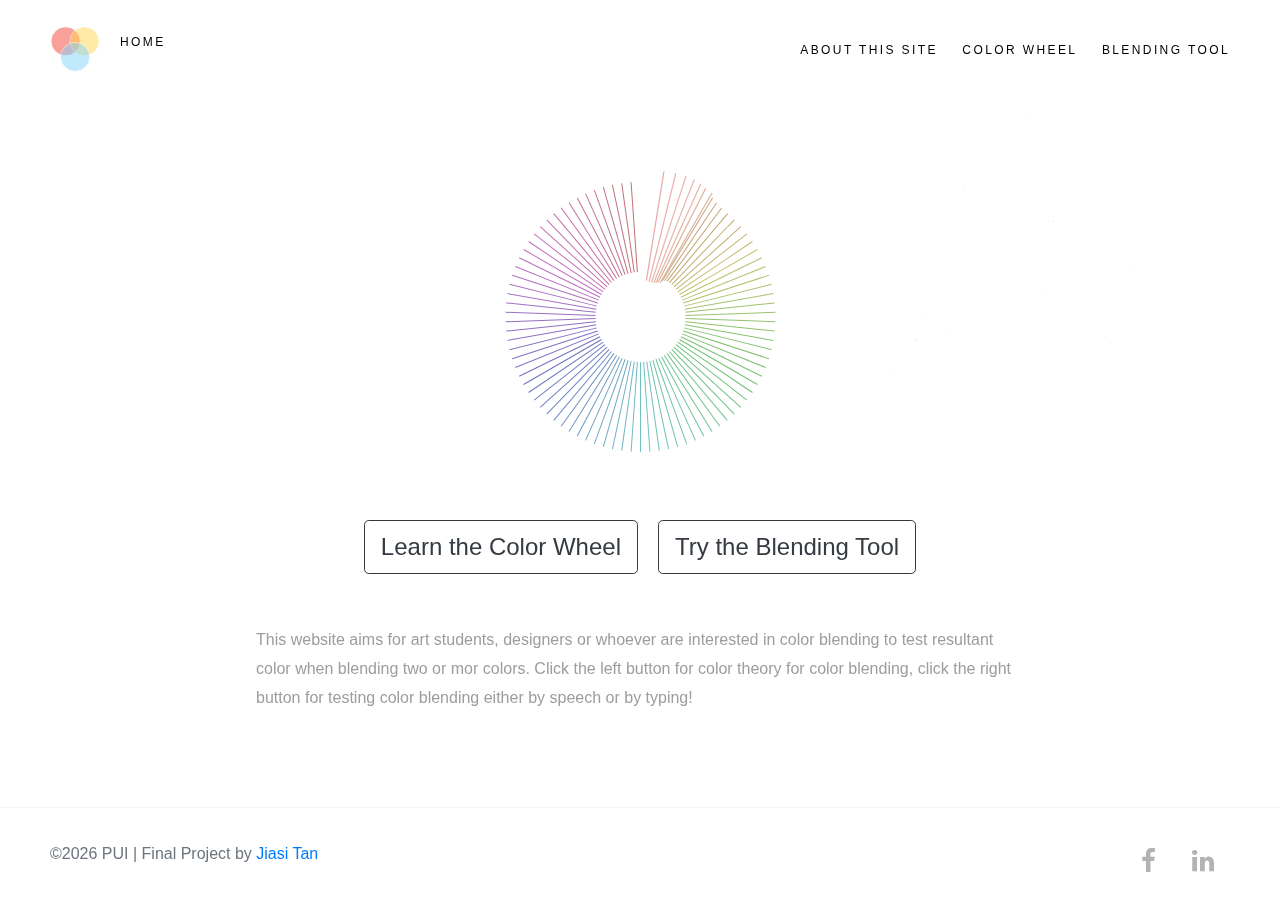
==== index.html @ e4261520 "Initial commit" ====
<!DOCTYPE HTML>
<html lang="en">
<head>
    <meta charset="utf-8">
    <meta name="viewport" content="width=device-width, initial-scale=1, shrink-to-fit=no">
    <title>Colors are Beautiful</title>
    <link rel="shortcut icon" type="image/png" href="images/favicon2.png">
    <link rel="stylesheet" href="css/bootstrap.min.css">
    <link rel="stylesheet" href="css/aos.min.css">
    <link rel="stylesheet" href="css/navbar.css">
    <link rel="stylesheet" href="css/hamburgers/hamburgers.min.css">
    <link rel="stylesheet" href="fonts/icomoon/style.css">
    <link rel="stylesheet" href="https://cdnjs.cloudflare.com/ajax/libs/font-awesome/4.7.0/css/font-awesome.min.css">
    <link rel="stylesheet" href="css/style.css">
</head>

<body>
<header class="nav templateux-navbar" data-aos="fade-down">
    <div class="container-fluid">
        <div class="row">
            <div class="col-sm-3 col-3">
                <div class="site-logo">
                    <a href="index.html" class="animsition-link"><img src="images/sitelogo.svg" /></a>
                    <ul class="list-unstyled">
                        <li><a href="index.html" class="animsition-link">HOME</a></li>
                    </ul>
                </div>
            </div>
            <div class="col-sm-9 col-9 text-right">
                <button class="hamburger hamburger--spin toggle-menu ml-auto js-toggle-menu" type="button">
                  <span class="hamburger-box">
                    <span class="hamburger-inner"></span>
                  </span>
                </button>
                <nav class="templateux-menu js-templateux-menu" role="navigation">
                    <ul class="list-unstyled">
                        <li><a href="about.html" class="animsition-link">About this Site</a></li>
                        <li><a href="colortheories.html" class="animsition-link">Color Wheel</a></li>
                        <li><a href="blending.html" class="animsition-link">Blending Tool</a></li>
                    </ul>
                </nav>
            </div>
        </div>
    </div>
</header>
<section id="colorwheel">
    <div class="wrapper">
        <canvas class="fireworks"></canvas>
    </div>
</section>
<section class="buttons">
    <!--Two main buttons in the home page-->
    <div>
        <a id="learn" href="colortheories.html" target="_self" class="btn btn-outline-dark btn-lg mainbtn">Learn the Color Wheel</a>
    </div>
    <div>
        <a id="blend" href="blending.html" target="_self" class="btn btn-outline-dark btn-lg mainbtn">Try the Blending Tool</a>
    </div>
</section>
<section id="loading-intro">
    <!--<h2>Welcome to the Color World!</h2>-->
    <p>This website aims for art students, designers or whoever are interested in color blending to test resultant color when blending two or mor colors. Click the left button for color theory for color blending, click the right button for testing color blending either by speech or by typing! </p>
</section>
<footer class="footer templateux-footer">
    <div class="container-fluid">
        <div class="row">
            <div class="col-md-6 text-md-left text-center">
                <p>
                    &copy;<script>document.write(new Date().getFullYear());</script> PUI | Final Project by <a href="https://tanjiasi.com" target="_blank" class="text-primary">Jiasi Tan</a>
                </p>
            </div>
            <div class="col-md-6 text-md-right text-center footer-social">
                <a href="https://www.facebook.com/profile.php?id=100004025967419" target="_blank" class="p-3"><span class="icon-facebook2"></span></a>
                <a href="https://www.linkedin.com/in/jiasi-tan-7b758467/" target="_blank" class="p-3"><span class="icon-linkedin2"></span></a>
            </div>
        </div>
    </div>
</footer>

<script src="js/bootstrap.min.js"></script>
<script src="js/jquery.min.js"></script>
<script src="js/anime.min.js"></script>
<script src="js/aos.min.js"></script>
<script src="js/animsition.min.js"></script>
<script src="js/main.js"></script>

<!--color wheel javascript:-->
<script src="js/colorwheelanim.js"></script>
<!--Cursor clicking firework effects javascript-->
<script src="js/blingbling.js"></script>

</body>
</html>
---- css/navbar.css ----
body { font-size: 16px; line-height: 1.8; color: #6c757d; font-family: -apple-system, BlinkMacSystemFont, "Segoe UI", Roboto, "Helvetica Neue", Arial, sans-serif, "Apple Color Emoji", "Segoe UI Emoji", "Segoe UI Symbol"; }

::-moz-selection { background: yellow; }

::selection { background: yellow; }

h1, h2, h3, h4, h5 { color: #000; }

a { -webkit-transition: .3s all ease; -o-transition: .3s all ease; transition: .3s all ease; }

a:hover, a:active, a:focus { text-decoration: none; outline: none; }

.templateux-navbar { position: absolute; top: 0; left: 0; width: 100%; padding: 35px 0; z-index: 99999; }

.templateux-navbar .container-fluid { max-width: 100%; }

.templateux-navbar .toggle-menu { z-index: 9999; position: relative; top: -13px; display: none; }

@media (max-width: 767.98px) { .templateux-navbar .toggle-menu { display: block; } }

.templateux-navbar .toggle-menu:active, .templateux-navbar .toggle-menu:focus { outline: none; }

.templateux-navbar .site-logo { position: relative; top: -10px; z-index: 9999; }

.templateux-navbar .site-logo a { font-size: 12px; color: #000; letter-spacing: .2em;}

.templateux-navbar .templateux-menu { position: relative; }

.templateux-navbar .templateux-menu ul { margin-bottom: 0; }

.templateux-navbar .templateux-menu ul li { display: inline-block; }

.templateux-navbar .templateux-menu ul li a { margin-right: 20px; font-size: 12px; text-transform: uppercase; letter-spacing: .2em; color: #000; position: relative; padding-bottom: 5px; display: block; }

.templateux-navbar .templateux-menu ul li a:before { content: ""; position: absolute; bottom: 0; height: 2px; width: 0; left: 0; background: #dc3545; -webkit-transition: .15s width ease; -o-transition: .15s width ease; transition: .15s width ease; }

.templateux-navbar .templateux-menu ul li a:hover:before { width: 100%; }

.templateux-navbar .templateux-menu ul li.active > a:before { width: 100%; }

.templateux-navbar .templateux-menu ul li:last-child a { margin-right: 0; }

@media (max-width: 767.98px) { .templateux-navbar .templateux-menu { position: fixed; width: 100%; background-color: #fff; top: 0; left: 0; margin: 0; text-align: left; height: 100vh; min-height: 400px; padding: 15px; display: none; padding-top: 100px; overflow-y: scroll; }
    .templateux-navbar .templateux-menu ul { margin-left: 40px; }
    .templateux-navbar .templateux-menu ul li { display: block; margin-bottom: 10px; }
    .templateux-navbar .templateux-menu ul li a { padding: 10px 0 2px 0; font-size: 12px; display: inline-block; } }

@media (max-width: 767.98px) { .templateux-navbar .templateux-menu ul { margin-left: 0px; } }

.templateux-navbar.navbar-light .site-logo a { color: #fff; }

.templateux-navbar.navbar-light .hamburger .hamburger-inner, .templateux-navbar.navbar-light .hamburger .hamburger-inner::before, .templateux-navbar.navbar-light .hamburger .hamburger-inner::after { background-color: #fff; }

.templateux-navbar.navbar-light .templateux-menu ul li a { color: #fff; }

.menu-open .templateux-navbar { position: fixed; left: 0; top: 0; }

@media (max-width: 767.98px) { .menu-open .site-logo a { color: #000 !important; } }

.menu-open .navbar-light .hamburger .hamburger-inner, .menu-open .navbar-light .hamburger .hamburger-inner::before, .menu-open .navbar-light .hamburger .hamburger-inner::after { background-color: #000; }

.menu-open .templateux-menu li { opacity: 0; visibility: hidden; margin-left: -10px; position: relative; -webkit-transition: .3s all ease-in-out; -o-transition: .3s all ease-in-out; transition: .3s all ease-in-out; }

.menu-open .templateux-menu li.staggard { opacity: 1; visibility: visible; margin-left: 0px; }

@media (max-width: 767.98px) { .menu-open .templateux-menu li a { color: #000 !important; } }

.templateux-hero { background-size: cover; background-repeat: no-repeat; background-position: center center; position: relative; overflow: hidden; }

.templateux-hero .lead { font-size: 28px; }

@media (max-width: 991.98px) { .templateux-hero .lead { font-size: 20px; } }

.templateux-hero .cover { position: absolute; display: block; width: 100%; height: 100%; z-index: -1; }

.templateux-hero .cover img { position: absolute; display: block; min-width: 100%; min-height: 100%; top: 50%; left: 50%; -webkit-transform: translate(-50%, -50%); -ms-transform: translate(-50%, -50%); transform: translate(-50%, -50%); }

.templateux-hero.overlay:before { content: ""; position: absolute; background: rgba(0, 0, 0, 0.7); left: 0; top: 0; bottom: 0; right: 0; }

.templateux-hero.overlay h1 { color: #fff; }

.templateux-hero.overlay .lead { color: #fff; opacity: .5; }

.templateux-hero, .intro { height: 90vh; min-height: 700px; }

.templateux-hero h1, .intro h1 { color: #000; font-size: 70px; }

@media (max-width: 991.98px) { .templateux-hero h1, .intro h1 { font-size: 36px; } }

.templateux-portfolio-overlap { position: relative; margin-top: -100px; }

@media (max-width: 991.98px) { .templateux-portfolio-overlap { margin-top: -50px; } }

.container-fluid { padding-left: 50px; padding-right: 50px; max-width: 1600px; }

@media (max-width: 767.98px) { .container-fluid { padding-left: 15px; padding-right: 15px; } }

.templateux-section { padding: 7em 0; }

@media (max-width: 991.98px) { .templateux-section { padding: 3em 0; } }

.templateux-section h2 { line-height: 1.5; }

.templateux-cta { padding: 7em 0; display: block; background: #f8f9fa; position: relative; }

.templateux-cta:before { content: ""; position: absolute; height: 0px; bottom: 0; background: #dc3545; width: 100%; left: 0; -webkit-transition: .3s all ease-out; -o-transition: .3s all ease-out; transition: .3s all ease-out; }

.templateux-cta .cta-inner { display: block; text-align: center; }

.templateux-cta span { display: block; position: absolute; left: 50%; top: 50%; -webkit-transform: translate(-50%, -50%); -ms-transform: translate(-50%, -50%); transform: translate(-50%, -50%); -webkit-transition: .3s all ease; -o-transition: .3s all ease; transition: .3s all ease; }

.templateux-cta .words-1 { opacity: 1; visibility: visible; top: 0; }

.templateux-cta .words-2 { opacity: 0; visibility: hidden; top: 40px; }

.templateux-cta h2 { font-weight: normal; margin-bottom: 0; color: #000; position: relative; bottom: 0; -webkit-transition: .4s all ease; -o-transition: .4s all ease; transition: .4s all ease; }

.templateux-cta:hover:before, .templateux-cta:focus:before { height: 100%; }

.templateux-cta:hover .words-1, .templateux-cta:focus .words-1 { opacity: 0; visibility: hidden; top: -40px; }

.templateux-cta:hover .words-2, .templateux-cta:focus .words-2 { opacity: 1; visibility: visible; top: 0px; color: #fff; }

.section-heading { font-size: 14px; color: #495057; margin-bottom: 30px; display: block; position: relative; }

.section-heading:after { content: ""; height: 2px; width: 30%; position: absolute; top: 50%; right: 0; -webkit-transform: translateX(-50%); -ms-transform: translateX(-50%); transform: translateX(-50%); background: #000; }

.project, .post { position: relative; float: left; width: 100%; margin-bottom: 30px; }

.project figure, .post figure { margin: 0; position: relative; }

.project .project-hover, .project .post-hover, .post .project-hover, .post .post-hover { position: absolute; top: 0; left: 0; right: 0; bottom: 0; background: rgba(220, 53, 69, 0.9); visibility: hidden; opacity: 0; -webkit-transition: .3s all ease; -o-transition: .3s all ease; transition: .3s all ease; }

.project .project-hover .project-hover-inner, .project .project-hover .post-hover-inner, .project .post-hover .project-hover-inner, .project .post-hover .post-hover-inner, .post .project-hover .project-hover-inner, .post .project-hover .post-hover-inner, .post .post-hover .project-hover-inner, .post .post-hover .post-hover-inner { position: absolute; z-index: 99; left: 50%; top: 50%; visibility: hidden; opacity: 0; -webkit-transition: .3s all ease; -o-transition: .3s all ease; transition: .3s all ease; -webkit-transform: translate(-50%, -50%); -ms-transform: translate(-50%, -50%); transform: translate(-50%, -50%); transition: .3s all ease; text-align: center; }

.project .project-hover .project-hover-inner h2, .project .project-hover .post-hover-inner h2, .project .post-hover .project-hover-inner h2, .project .post-hover .post-hover-inner h2, .post .project-hover .project-hover-inner h2, .post .project-hover .post-hover-inner h2, .post .post-hover .project-hover-inner h2, .post .post-hover .post-hover-inner h2 { color: #fff; font-size: 26px; line-height: 1.2; -webkit-transition: .3s all ease; -o-transition: .3s all ease; transition: .3s all ease; opacity: 0; visibility: hidden; position: relative; bottom: -30px; }

.project .project-hover .project-hover-inner span, .project .project-hover .post-hover-inner span, .project .post-hover .project-hover-inner span, .project .post-hover .post-hover-inner span, .post .project-hover .project-hover-inner span, .post .project-hover .post-hover-inner span, .post .post-hover .project-hover-inner span, .post .post-hover .post-hover-inner span { color: rgba(255, 255, 255, 0.8); opacity: 0; visibility: hidden; position: relative; bottom: -30px; -webkit-transition: .5s all ease; -o-transition: .5s all ease; transition: .5s all ease; }

.project:hover .project-hover, .project:hover .post-hover, .project:focus .project-hover, .project:focus .post-hover, .post:hover .project-hover, .post:hover .post-hover, .post:focus .project-hover, .post:focus .post-hover { visibility: visible; opacity: 1; }

.project:hover .project-hover .project-hover-inner, .project:hover .project-hover .post-hover-inner, .project:hover .post-hover .project-hover-inner, .project:hover .post-hover .post-hover-inner, .project:focus .project-hover .project-hover-inner, .project:focus .project-hover .post-hover-inner, .project:focus .post-hover .project-hover-inner, .project:focus .post-hover .post-hover-inner, .post:hover .project-hover .project-hover-inner, .post:hover .project-hover .post-hover-inner, .post:hover .post-hover .project-hover-inner, .post:hover .post-hover .post-hover-inner, .post:focus .project-hover .project-hover-inner, .post:focus .project-hover .post-hover-inner, .post:focus .post-hover .project-hover-inner, .post:focus .post-hover .post-hover-inner { visibility: visible; opacity: 1; -webkit-animation-delay: 10s; animation-delay: 10s; }

.project:hover .project-hover .project-hover-inner h2, .project:hover .project-hover .post-hover-inner h2, .project:hover .post-hover .project-hover-inner h2, .project:hover .post-hover .post-hover-inner h2, .project:focus .project-hover .project-hover-inner h2, .project:focus .project-hover .post-hover-inner h2, .project:focus .post-hover .project-hover-inner h2, .project:focus .post-hover .post-hover-inner h2, .post:hover .project-hover .project-hover-inner h2, .post:hover .project-hover .post-hover-inner h2, .post:hover .post-hover .project-hover-inner h2, .post:hover .post-hover .post-hover-inner h2, .post:focus .project-hover .project-hover-inner h2, .post:focus .project-hover .post-hover-inner h2, .post:focus .post-hover .project-hover-inner h2, .post:focus .post-hover .post-hover-inner h2 { opacity: 1; visibility: visible; bottom: 0px; }

.project:hover .project-hover .project-hover-inner span, .project:hover .project-hover .post-hover-inner span, .project:hover .post-hover .project-hover-inner span, .project:hover .post-hover .post-hover-inner span, .project:focus .project-hover .project-hover-inner span, .project:focus .project-hover .post-hover-inner span, .project:focus .post-hover .project-hover-inner span, .project:focus .post-hover .post-hover-inner span, .post:hover .project-hover .project-hover-inner span, .post:hover .project-hover .post-hover-inner span, .post:hover .post-hover .project-hover-inner span, .post:hover .post-hover .post-hover-inner span, .post:focus .project-hover .project-hover-inner span, .post:focus .project-hover .post-hover-inner span, .post:focus .post-hover .project-hover-inner span, .post:focus .post-hover .post-hover-inner span { bottom: 0; visibility: visible; opacity: 1; }

.templateux-footer { padding: 7em 0; border-top: 1px solid #F4F4F4; }

.templateux-footer .container-fluid { max-width: 100%; }

.templateux-footer small { font-size: 16px; }

.templateux-footer p:last-child { margin-bottom: 0; }

.templateux-footer .footer-social { position: relative; }

.templateux-footer .footer-social a { color: #b3b3b3; position: relative; -webkit-transition: .3s all ease; -o-transition: .3s all ease; transition: .3s all ease; font-size: 26px; }

.templateux-footer .footer-social a:hover, .templateux-footer .footer-social a:focus { color: #dc3545; -webkit-transform: scale(1.7); -ms-transform: scale(1.7); transform: scale(1.7); }

.btn:hover, .btn:focus, .btn:active { outline: none; -webkit-box-shadow: none !important; box-shadow: none !important; }

.form-control { height: 50px; background: #f6f6f6; border: none; }

.form-control:active, .form-control:focus { background: #f6f6f6; outline: none; -webkit-box-shadow: none !important; box-shadow: none !important; }

textarea.form-control { height: inherit; }

.button { padding: 15px 40px; display: inline-block; font-size: 13px; letter-spacing: .2em; text-transform: uppercase; color: #fff; border-radius: 30px; border: none; -webkit-transition: .3s all ease; -o-transition: .3s all ease; transition: .3s all ease; }

.button:hover, .button:active, .button:focus { outline: none; }

.button.button--red { background: #dc3545; }

.button.button--red:hover { text-decoration: none; color: #fff; -webkit-box-shadow: 0 20px 40px -5px rgba(0, 0, 0, 0.4); box-shadow: 0 20px 40px -5px rgba(0, 0, 0, 0.4); background: #d32535; }

.go-down { position: relative; width: 40px; height: 40px; display: block; margin-left: -15px; position: absolute; margin-top: 70px; }

.go-down:before { width: 2px; height: 40px; right: 27px; content: ""; display: block; position: absolute; background: #dc3545; left: 50%; -webkit-transform: translateX(-50%); -ms-transform: translateX(-50%); transform: translateX(-50%); pointer-events: none; top: 0; -webkit-transition: .3s all ease; -o-transition: .3s all ease; transition: .3s all ease; }

.go-down:after { content: ""; position: absolute; left: 50%; bottom: -12px; border: solid transparent; content: " "; height: 0; width: 0; margin-left: -1px; position: absolute; border-top-color: #dc3545; border-width: 7px; margin-left: -7px; }

.go-down:hover { height: 70px; }

.go-down:hover:before { height: 70px; }

.templateux-media h3 { font-size: 18px; color: #dc3545; }

.templateux-media .icon span { font-size: 40px; color: #ccc; }

.owl-carousel .owl-dots { position: relative; text-align: center; width: 100%; }

.owl-carousel .owl-dots .owl-dot { width: 20px; height: 20px; position: relative; line-height: 0; }

.owl-carousel .owl-dots .owl-dot:active, .owl-carousel .owl-dots .owl-dot:focus { outline: none; }

.owl-carousel .owl-dots .owl-dot span { border: 2px solid #000; background: none; -webkit-transition: .3s all ease; -o-transition: .3s all ease; transition: .3s all ease; position: absolute; width: 10px; height: 10px; border-radius: 50%; top: 50%; left: 50%; -webkit-transform: translate(-50%, -50%); -ms-transform: translate(-50%, -50%); transform: translate(-50%, -50%); }

.owl-carousel .owl-dots .owl-dot.active span { border: 2px solid #dc3545; background: #dc3545; }

.owl-carousel.dots-overlap .owl-dots { bottom: 50px; position: absolute; z-index: 9; }

.owl-carousel.dots-overlap .owl-dots .owl-dot span { border: 2px solid #fff; background: none; -webkit-transition: .3s all ease; -o-transition: .3s all ease; transition: .3s all ease; position: absolute; width: 10px; height: 10px; border-radius: 50%; top: 50%; left: 50%; -webkit-transform: translate(-50%, -50%); -ms-transform: translate(-50%, -50%); transform: translate(-50%, -50%); }

.owl-carousel.dots-overlap .owl-dots .owl-dot.active span { border: 2px solid #dc3545; background: #dc3545; }

#map { height: 700px; width: 100%; }

.testimony { padding: 7em 0; background: #f7f7f7; }

.testimony blockquote { font-size: 24px; font-weight: 300; }

@media (min-width: 768px) { .testimony blockquote { font-size: 30px; } }

.testimony blockquote p { color: #000; }

.testimony .author { color: #000; text-transform: uppercase; letter-spacing: .2em; }

.work-detail { margin-bottom: 50px; }

.work-detail .caption { display: block; text-transform: uppercase; font-size: 15px; color: #ccc; }

.work-detail strong { font-weight: normal; color: #000; }

.custom-pagination { width: 100%; text-align: center; display: inline-block; }

.custom-pagination li { display: inline-block; }

.custom-pagination .prev a, .custom-pagination .next a { font-size: 20px !important; line-height: 38px !important; }

.custom-pagination li a, .custom-pagination .prev a, .custom-pagination .next a { width: 40px; height: 40px; line-height: 40px; padding: 0; margin: 0; border-radius: 50% !important; font-size: 16px; }

.custom-pagination li.active a, .custom-pagination .prev.active a, .custom-pagination .next.active a { display: block; width: 40px; height: 40px; line-height: 40px; padding: 0; margin: 0; border-radius: 50% !important; font-size: 16px; background: #dc3545; color: #fff; }

.custom-pagination li.active a:hover, .custom-pagination li.active a:focus, .custom-pagination .prev.active a:hover, .custom-pagination .prev.active a:focus, .custom-pagination .next.active a:hover, .custom-pagination .next.active a:focus { color: #fff; }

.custom-pagination .prev { float: left; }

.custom-pagination .next { float: right; }

/* Blog*/
.post-info { font-size: 12px; text-transform: uppercase; font-weight: bold; color: #fff; letter-spacing: .1em; }

.post-info > div { display: inline-block; }

.post-info > div .seperator { display: inline-block; margin: 0 10px; opacity: .5; }

.tagcloud a { text-transform: uppercase; display: inline-block; padding: 4px 10px; margin-bottom: 7px; margin-right: 4px; border-radius: 4px; color: #000; border: 1px solid #ccc; font-size: 11px; }

.tagcloud a:hover { border: 1px solid #000; }

.comment-form-wrap { clear: both; }

.comment-list { padding: 0; margin: 0; }

.comment-list .children { padding: 50px 0 0 40px; margin: 0; float: left; width: 100%; }

.comment-list li { padding: 0; margin: 0 0 30px 0; float: left; width: 100%; clear: both; list-style: none; }

.comment-list li .vcard { width: 80px; float: left; }

.comment-list li .vcard img { width: 50px; border-radius: 50%; }

.comment-list li .comment-body { float: right; width: calc(100% - 80px); }

.comment-list li .comment-body h3 { font-size: 20px; }

.comment-list li .comment-body .meta { text-transform: uppercase; font-size: 13px; letter-spacing: .1em; color: #ccc; }

.comment-list li .comment-body .reply { padding: 5px 10px; background: #e6e6e6; color: #000; text-transform: uppercase; font-size: 11px; letter-spacing: .1em; font-weight: 400; border-radius: 4px; }

.comment-list li .comment-body .reply:hover { color: #fff; background: black; }

.search-form .form-group { position: relative; }

.search-form .form-group input { padding-right: 50px; }

.search-form .icon { position: absolute; top: 50%; right: 20px; -webkit-transform: translateY(-50%); -ms-transform: translateY(-50%); transform: translateY(-50%); }

.sidebar-box { margin-bottom: 70px; font-size: 15px; width: 100%; float: left; background: #fff; }

.sidebar-box *:last-child { margin-bottom: 0; }

.sidebar-box h3 { font-size: 18px; margin-bottom: 15px; }

.categories li, .sidelink li { position: relative; margin-bottom: 10px; padding-bottom: 10px; border-bottom: 1px dotted #dee2e6; list-style: none; }

.categories li:last-child, .sidelink li:last-child { margin-bottom: 0; border-bottom: none; padding-bottom: 0; }

.categories li a, .sidelink li a { display: block; }

.categories li a span, .sidelink li a span { position: absolute; right: 0; top: 0; color: #ccc; }

.categories li.active a, .sidelink li.active a { color: #000; font-style: italic; }

.post-meta { text-transform: uppercase; font-size: 15px; letter-spacing: .1em; color: #ccc; margin-bottom: 20px; }

.post-meta .sep { margin-left: 10px; margin-right: 10px; }

.block-38 .block-38-header .block-38-heading { font-size: 18px; color: #000; margin: 0; font-weight: 300; }

.block-38 .block-38-header .block-38-subheading { color: #b3b3b3; margin: 0 0 20px 0; text-transform: uppercase; font-size: 15px; }

.block-38 .block-38-header img { width: 90px; border-radius: 50%; margin-bottom: 20px; }
---- css/hamburgers/hamburgers.min.css ----
/*!
 * Hamburgers
 * @description Tasty CSS-animated hamburgers
 * @author Jonathan Suh @jonsuh
 * @site https://jonsuh.com/hamburgers
 * @link https://github.com/jonsuh/hamburgers
 */.hamburger{padding:15px 0px;display:inline-block;cursor:pointer;-webkit-transition-property:opacity, -webkit-filter;transition-property:opacity, -webkit-filter;-o-transition-property:opacity, filter;transition-property:opacity, filter;transition-property:opacity, filter, -webkit-filter;-webkit-transition-duration:0.15s;-o-transition-duration:0.15s;transition-duration:0.15s;-webkit-transition-timing-function:linear;-o-transition-timing-function:linear;transition-timing-function:linear;font:inherit;color:inherit;text-transform:none;background-color:transparent;border:0;margin:0;overflow:visible}.hamburger:hover{opacity:0.7}.hamburger-box{width:25px;height:21px;display:inline-block;position:relative}.hamburger-inner{display:block;top:50%;margin-top:-1.5px}.hamburger-inner,.hamburger-inner:after,.hamburger-inner:before{width:25px;height:3px;background-color:#000;border-radius:4px;position:absolute;-webkit-transition-property:-webkit-transform;transition-property:-webkit-transform;-o-transition-property:transform;transition-property:transform;transition-property:transform, -webkit-transform;-webkit-transition-duration:0.15s;-o-transition-duration:0.15s;transition-duration:0.15s;-webkit-transition-timing-function:ease;-o-transition-timing-function:ease;transition-timing-function:ease}.hamburger-inner:after,.hamburger-inner:before{content:"";display:block}.hamburger-inner:before{top:-9px}.hamburger-inner:after{bottom:-9px}.hamburger--spin .hamburger-inner{-webkit-transition-duration:0.22s;-o-transition-duration:0.22s;transition-duration:0.22s;-webkit-transition-timing-function:cubic-bezier(0.55, 0.055, 0.675, 0.19);-o-transition-timing-function:cubic-bezier(0.55, 0.055, 0.675, 0.19);transition-timing-function:cubic-bezier(0.55, 0.055, 0.675, 0.19)}.hamburger--spin .hamburger-inner:before{-webkit-transition:top 0.1s 0.25s ease-in, opacity 0.1s ease-in;-o-transition:top 0.1s 0.25s ease-in, opacity 0.1s ease-in;transition:top 0.1s 0.25s ease-in, opacity 0.1s ease-in}.hamburger--spin .hamburger-inner:after{-webkit-transition:bottom 0.1s 0.25s ease-in, -webkit-transform 0.22s cubic-bezier(0.55, 0.055, 0.675, 0.19);transition:bottom 0.1s 0.25s ease-in, -webkit-transform 0.22s cubic-bezier(0.55, 0.055, 0.675, 0.19);-o-transition:bottom 0.1s 0.25s ease-in, transform 0.22s cubic-bezier(0.55, 0.055, 0.675, 0.19);transition:bottom 0.1s 0.25s ease-in, transform 0.22s cubic-bezier(0.55, 0.055, 0.675, 0.19);transition:bottom 0.1s 0.25s ease-in, transform 0.22s cubic-bezier(0.55, 0.055, 0.675, 0.19), -webkit-transform 0.22s cubic-bezier(0.55, 0.055, 0.675, 0.19)}.hamburger--spin.is-active .hamburger-inner{-webkit-transform:rotate(225deg);-ms-transform:rotate(225deg);transform:rotate(225deg);-webkit-transition-delay:0.12s;-o-transition-delay:0.12s;transition-delay:0.12s;-webkit-transition-timing-function:cubic-bezier(0.215, 0.61, 0.355, 1);-o-transition-timing-function:cubic-bezier(0.215, 0.61, 0.355, 1);transition-timing-function:cubic-bezier(0.215, 0.61, 0.355, 1)}.hamburger--spin.is-active .hamburger-inner:before{top:0;opacity:0;-webkit-transition:top 0.1s ease-out, opacity 0.1s 0.12s ease-out;-o-transition:top 0.1s ease-out, opacity 0.1s 0.12s ease-out;transition:top 0.1s ease-out, opacity 0.1s 0.12s ease-out}.hamburger--spin.is-active .hamburger-inner:after{bottom:0;-webkit-transform:rotate(-90deg);-ms-transform:rotate(-90deg);transform:rotate(-90deg);-webkit-transition:bottom 0.1s ease-out, -webkit-transform 0.22s 0.12s cubic-bezier(0.215, 0.61, 0.355, 1);transition:bottom 0.1s ease-out, -webkit-transform 0.22s 0.12s cubic-bezier(0.215, 0.61, 0.355, 1);-o-transition:bottom 0.1s ease-out, transform 0.22s 0.12s cubic-bezier(0.215, 0.61, 0.355, 1);transition:bottom 0.1s ease-out, transform 0.22s 0.12s cubic-bezier(0.215, 0.61, 0.355, 1);transition:bottom 0.1s ease-out, transform 0.22s 0.12s cubic-bezier(0.215, 0.61, 0.355, 1), -webkit-transform 0.22s 0.12s cubic-bezier(0.215, 0.61, 0.355, 1)}
---- fonts/icomoon/style.css ----
@font-face {
  font-family: 'icomoon';
  src:  url('fonts/icomoon.eot?f194zt');
  src:  url('fonts/icomoon.eot?f194zt#iefix') format('embedded-opentype'),
    url('fonts/icomoon.ttf?f194zt') format('truetype'),
    url('fonts/icomoon.woff?f194zt') format('woff'),
    url('fonts/icomoon.svg?f194zt#icomoon') format('svg');
  font-weight: normal;
  font-style: normal;
}

[class^="icon-"], [class*=" icon-"] {
  /* use !important to prevent issues with browser extensions that change fonts */
  font-family: 'icomoon' !important;
  speak: none;
  font-style: normal;
  font-weight: normal;
  font-variant: normal;
  text-transform: none;
  line-height: 1;

  /* Better Font Rendering =========== */
  -webkit-font-smoothing: antialiased;
  -moz-osx-font-smoothing: grayscale;
}

.icon-anchor:before {
  content: "\e909";
}
.icon-aperture:before {
  content: "\e90a";
}
.icon-at-sign:before {
  content: "\e913";
}
.icon-camera:before {
  content: "\e922";
}
.icon-command:before {
  content: "\e93b";
}
.icon-feather:before {
  content: "\e981";
}
.icon-layers2:before {
  content: "\e998";
}
.icon-mail:before {
  content: "\e9a2";
}
.icon-map2:before {
  content: "\e9a3";
}
.icon-map-pin:before {
  content: "\e9a4";
}
.icon-monitor:before {
  content: "\e9b1";
}
.icon-package:before {
  content: "\e9ba";
}
.icon-phone2:before {
  content: "\e9bf";
}
.icon-power2:before {
  content: "\e9cd";
}
.icon-search:before {
  content: "\e9d8";
}
.icon-settings:before {
  content: "\e9da";
}
.icon-shopping-cart:before {
  content: "\e9de";
}
.icon-video:before {
  content: "\ea09";
}
.icon-twitter2:before {
  content: "\f099";
}
.icon-facebook2:before {
  content: "\f09a";
}
.icon-facebook-f:before {
  content: "\f09a";
}
.icon-linkedin2:before {
  content: "\f0e1";
}
.icon-apple:before {
  content: "\f179";
}
.icon-dribbble2:before {
  content: "\f17d";
}
.icon-skype2:before {
  content: "\f17e";
}
.icon-google2:before {
  content: "\f1a0";
}

.icon-heart:before{
  content:"\f004";
}
---- css/style.css ----
body {
    display: flex;
    flex-direction: column;
    justify-content: center;
    align-items: center;
    width: 100%;
    height: 100vh;
    user-select: none;
    -moz-user-select: none;
}
#about-body{

    background: linear-gradient( to bottom right, #e8aea7, #ffeaa8, #d7ecf8);
    transition: all 0.45s;
}
.nav {
    width: 100%;
    z-index: 1;
}
.site-logo {
    display: flex;
    align-items: center;
}
.site-logo a {
    /*font-size: 13px;*/
    font-family: -apple-system, BlinkMacSystemFont, "Segoe UI", Roboto, "Helvetica Neue", Arial, sans-serif, "Apple Color Emoji", "Segoe UI Emoji", "Segoe UI Symbol";
}
.site-logo a img {
    width: 50px;
    margin-right: 20px;
}
.wrapper {
    position: relative;
    display: flex;
    align-items: center;
    justify-content: center;
    flex-wrap: wrap;
    margin-top: 8em;
    width: 100%;
    height:40vh;
}
#learn,#blend{
    font-size: x-large;
}
#site-info{
    z-index: -1;
    position: relative;
    display: flex;
    align-items: center;
    justify-content: center;
    flex-wrap: wrap;
    margin-top: 8em;
    width: 100%;
    height:40vh;
}
#site-info-text{
    margin-top: 40px;
    color:black;
    width: 80%;
}
#loading-intro {
    display: flex;
    flex-direction: column;
    align-items: center;
    height: 20vh;
    margin: 20px;
    width: 60%;
    color: #9d9d9d;

}
#siteaim {
    margin: 8em auto 0 auto;
    flex-wrap: wrap;
    width: 100%;
    height: 40vh;
}
#siteaim img {
    width: 100%;
    /*max-height: 100%;*/
    z-index: -1;
}
.el {
    position: absolute;
    opacity: 1;
    width: 1px;
    height: 10vh;
    margin-top: -8vh;
    transform-origin: 50% 100%;
    background: white;
}
.elthick{
    position: absolute;
    opacity: 10;
    width: 1px;
    height: 10vh;
    margin-top: -8vh;
    transform-origin: 50% 100%;
    background: white;
}
.buttons {
    justify-content: center;

}

#loading-intro {
    height: 20vh;
    margin: 20px;
    width: 60%;
    color: #9d9d9d;
}

.mainbtn{
    margin-left: 10px;
    margin-right: 10px;
}

canvas {
    /*margin-top: -2vh;*/
    position: absolute;
    z-index: -1;
}

.footer {
    position: relative;
    width: 100%;
    height: 100px;
    padding: 2em 0 0 0;
}

@media (min-width: 768px) {
    .buttons {
        display: flex;
        margin: 2em auto;
    }
}

@media (max-width: 768px) {
    .site-logo {
        width: 32px;
    }
    #colorwheel {
        margin: 5em auto 2em auto;
        width: 100%;
        height: 40vh;
    }
    /*.wrapper {*/
        /*!*height: 80vh;*!*/
        /*!*margin: 5em auto;*!*/
        /*!*has problem on iphone se screen*!*/
    /*}*/
    .el{
        margin-top: -4vh;
    }
    .buttons {
        margin: 5em auto 1em auto;
        align-items: center;
    }
    .buttons div{
        text-align: center;
        margin: 10px auto;
    }
    #loading-intro {
        height: auto;
        margin: 0 auto;
        width: 80%;
    }
}

/*primary color page*/
#c{
    position: absolute;
    z-index: -1;
    display: block;
    width: 100vw;
    height: 100vh;
    cursor: pointer;
}

.color-description{
    color:black;
    width:60%;
}

.color-definition {
    display: flex;
    flex-direction: column;
    align-items:center;
}
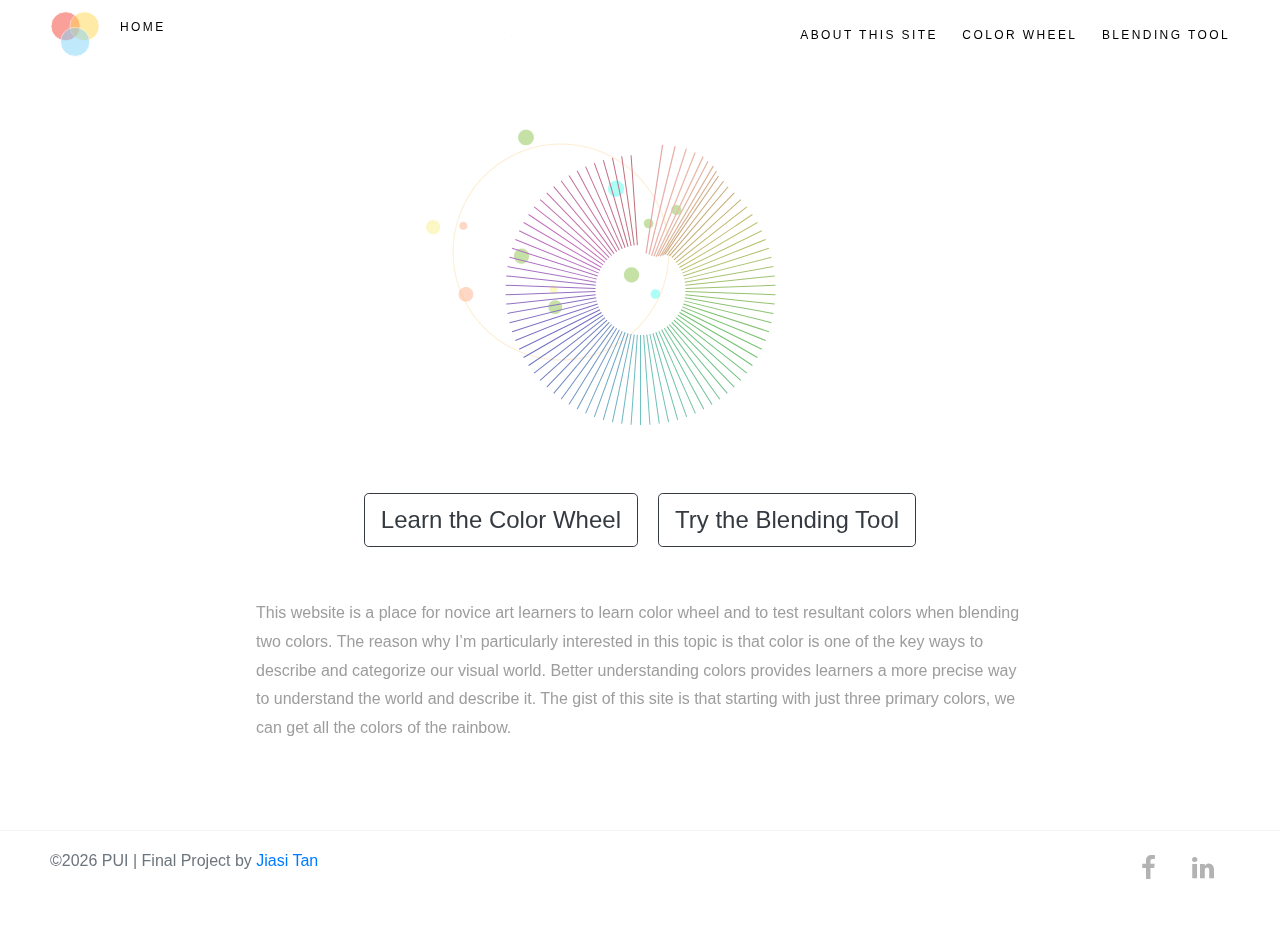
==== commit 63483978: "PUI final submission" ====
--- a/index.html
+++ b/index.html
@@ -4,14 +4,14 @@
     <meta charset="utf-8">
     <meta name="viewport" content="width=device-width, initial-scale=1, shrink-to-fit=no">
     <title>Colors are Beautiful</title>
-    <link rel="shortcut icon" type="image/png" href="images/favicon2.png">
-    <link rel="stylesheet" href="css/bootstrap.min.css">
-    <link rel="stylesheet" href="css/aos.min.css">
-    <link rel="stylesheet" href="css/navbar.css">
-    <link rel="stylesheet" href="css/hamburgers/hamburgers.min.css">
-    <link rel="stylesheet" href="fonts/icomoon/style.css">
+    <link rel="shortcut icon" type="image/png" href="Assets/images/favicon2.png">
+    <link rel="stylesheet" href="Assets/css/bootstrap.min.css">
+    <link rel="stylesheet" href="Assets/css/aos.min.css">
+    <link rel="stylesheet" href="Assets/css/navbar.css">
+    <link rel="stylesheet" href="Assets/css/hamburgers/hamburgers.min.css">
+    <link rel="stylesheet" href="Assets/fonts/icomoon/style.css">
     <link rel="stylesheet" href="https://cdnjs.cloudflare.com/ajax/libs/font-awesome/4.7.0/css/font-awesome.min.css">
-    <link rel="stylesheet" href="css/style.css">
+    <link rel="stylesheet" href="Assets/css/style.css">
 </head>
 
 <body>
@@ -20,7 +20,7 @@
         <div class="row">
             <div class="col-sm-3 col-3">
                 <div class="site-logo">
-                    <a href="index.html" class="animsition-link"><img src="images/sitelogo.svg" /></a>
+                    <a href="index.html" class="animsition-link"><img src="Assets/images/sitelogo.svg" /></a>
                     <ul class="list-unstyled">
                         <li><a href="index.html" class="animsition-link">HOME</a></li>
                     </ul>
@@ -34,33 +34,37 @@
                 </button>
                 <nav class="templateux-menu js-templateux-menu" role="navigation">
                     <ul class="list-unstyled">
-                        <li><a href="about.html" class="animsition-link">About this Site</a></li>
-                        <li><a href="colortheories.html" class="animsition-link">Color Wheel</a></li>
-                        <li><a href="blending.html" class="animsition-link">Blending Tool</a></li>
+                        <li><a href="html/about.html" class="animsition-link">About this Site</a></li>
+                        <li><a href="html/colortheories.html" class="animsition-link">Color Wheel</a></li>
+                        <li><a href="html/blending.html" class="animsition-link">Blending Tool</a></li>
                     </ul>
                 </nav>
             </div>
         </div>
     </div>
 </header>
-<section id="colorwheel">
-    <div class="wrapper">
-        <canvas class="fireworks"></canvas>
-    </div>
-</section>
-<section class="buttons">
-    <!--Two main buttons in the home page-->
-    <div>
-        <a id="learn" href="colortheories.html" target="_self" class="btn btn-outline-dark btn-lg mainbtn">Learn the Color Wheel</a>
-    </div>
-    <div>
-        <a id="blend" href="blending.html" target="_self" class="btn btn-outline-dark btn-lg mainbtn">Try the Blending Tool</a>
-    </div>
-</section>
-<section id="loading-intro">
-    <!--<h2>Welcome to the Color World!</h2>-->
-    <p>This website aims for art students, designers or whoever are interested in color blending to test resultant color when blending two or mor colors. Click the left button for color theory for color blending, click the right button for testing color blending either by speech or by typing! </p>
-</section>
+<div class="main">
+    <section id="colorwheel">
+        <div class="wrapper">
+            <canvas class="fireworks"></canvas>
+        </div>
+    </section>
+    <section class="buttons">
+        <!--Two main buttons in the home page-->
+        <div>
+            <a id="learn" href="html/colortheories.html" target="_self" class="btn btn-outline-dark btn-lg mainbtn">Learn the Color Wheel</a>
+        </div>
+        <div>
+            <a id="blend" href="html/blending.html" target="_self" class="btn btn-outline-dark btn-lg mainbtn">Try the Blending Tool</a>
+        </div>
+    </section>
+    <section id="loading-intro">
+        <div>
+            <p id="homepage-site-intro">This website is a place for novice art learners to learn color wheel and to test resultant colors when blending two colors. The reason why I’m particularly interested in this topic is that color is one of the key ways to describe and categorize our visual world. Better understanding colors provides learners a more precise way to understand the world and describe it. The gist of this site is that starting with just three primary colors, we can get all the colors of the rainbow.</p>
+        </div>
+    </section>
+</div>
+
 <footer class="footer templateux-footer">
     <div class="container-fluid">
         <div class="row">
@@ -77,17 +81,17 @@
     </div>
 </footer>
 
-<script src="js/bootstrap.min.js"></script>
-<script src="js/jquery.min.js"></script>
-<script src="js/anime.min.js"></script>
-<script src="js/aos.min.js"></script>
-<script src="js/animsition.min.js"></script>
-<script src="js/main.js"></script>
+<script src="Assets/js/jquery.min.js"></script>
+<script src="Assets/js/bootstrap.min.js"></script>
+<script src="Assets/js/anime.min.js"></script>
+<script src="Assets/js/aos.min.js"></script>
+<script src="Assets/js/animsition.min.js"></script>
+<script src="Assets/js/main.js"></script>
 
 <!--color wheel javascript:-->
-<script src="js/colorwheelanim.js"></script>
+<script src="Assets/js/colorwheelanim.js"></script>
 <!--Cursor clicking firework effects javascript-->
-<script src="js/blingbling.js"></script>
+<script src="Assets/js/blingbling.js"></script>
 
 </body>
 </html>
--- a/Assets/css/navbar.css
+++ b/Assets/css/navbar.css
@@ -0,0 +1,305 @@
+body { font-size: 16px; line-height: 1.8; color: #6c757d; font-family: -apple-system, BlinkMacSystemFont, "Segoe UI", Roboto, "Helvetica Neue", Arial, sans-serif, "Apple Color Emoji", "Segoe UI Emoji", "Segoe UI Symbol"; }
+
+::-moz-selection { background: yellow; }
+
+::selection { background: yellow; }
+
+h1, h2, h3, h4, h5 { color: #000; }
+
+a { -webkit-transition: .3s all ease; -o-transition: .3s all ease; transition: .3s all ease; }
+
+a:hover, a:active, a:focus { text-decoration: none; outline: none; }
+
+.templateux-navbar { position: absolute; top: 0; left: 0; width: 100%; padding: 20px 0; z-index: 99999; }
+
+.templateux-navbar .container-fluid { max-width: 100%; }
+
+.templateux-navbar .toggle-menu { z-index: 9999; position: relative; top: -13px; display: none; }
+
+@media (max-width: 767.98px) { .templateux-navbar .toggle-menu { display: block; } }
+
+.templateux-navbar .toggle-menu:active, .templateux-navbar .toggle-menu:focus { outline: none; }
+
+.templateux-navbar .site-logo { position: relative; top: -10px; z-index: 9999; }
+
+.templateux-navbar .site-logo a { font-size: 12px; color: #000; letter-spacing: .2em;}
+
+.templateux-navbar .templateux-menu { position: relative; }
+
+.templateux-navbar .templateux-menu ul { margin-bottom: 0; }
+
+.templateux-navbar .templateux-menu ul li { display: inline-block; }
+
+.templateux-navbar .templateux-menu ul li a { margin-right: 20px; font-size: 12px; text-transform: uppercase; letter-spacing: .2em; color: #000; position: relative; padding-bottom: 5px; display: block; }
+
+.templateux-navbar .templateux-menu ul li a:before { content: ""; position: absolute; bottom: 0; height: 2px; width: 0; left: 0; background: #dc3545; -webkit-transition: .15s width ease; -o-transition: .15s width ease; transition: .15s width ease; }
+
+.templateux-navbar .templateux-menu ul li a:hover:before { width: 100%; }
+
+.templateux-navbar .templateux-menu ul li.active > a:before { width: 100%; }
+
+.templateux-navbar .templateux-menu ul li:last-child a { margin-right: 0; }
+
+@media (max-width: 767.98px) { .templateux-navbar .templateux-menu { position: fixed; width: 100%; background-color: #fff; top: 0; left: 0; margin: 0; text-align: left; height: 100vh; min-height: 400px; padding: 15px; display: none; padding-top: 100px; overflow-y: scroll; }
+    .templateux-navbar .templateux-menu ul { margin-left: 40px; }
+    .templateux-navbar .templateux-menu ul li { display: block; margin-bottom: 10px; }
+    .templateux-navbar .templateux-menu ul li a { padding: 10px 0 2px 0; font-size: 12px; display: inline-block; } }
+
+@media (max-width: 767.98px) { .templateux-navbar .templateux-menu ul { margin-left: 0px; } }
+
+.templateux-navbar.navbar-light .site-logo a { color: #fff; }
+
+.templateux-navbar.navbar-light .hamburger .hamburger-inner, .templateux-navbar.navbar-light .hamburger .hamburger-inner::before, .templateux-navbar.navbar-light .hamburger .hamburger-inner::after { background-color: #fff; }
+
+.templateux-navbar.navbar-light .templateux-menu ul li a { color: #fff; }
+
+.menu-open .templateux-navbar { position: fixed; left: 0; top: 0; }
+
+@media (max-width: 767.98px) { .menu-open .site-logo a { color: #000 !important; } }
+
+.menu-open .navbar-light .hamburger .hamburger-inner, .menu-open .navbar-light .hamburger .hamburger-inner::before, .menu-open .navbar-light .hamburger .hamburger-inner::after { background-color: #000; }
+
+.menu-open .templateux-menu li { opacity: 0; visibility: hidden; margin-left: -10px; position: relative; -webkit-transition: .3s all ease-in-out; -o-transition: .3s all ease-in-out; transition: .3s all ease-in-out; }
+
+.menu-open .templateux-menu li.staggard { opacity: 1; visibility: visible; margin-left: 0px; }
+
+@media (max-width: 767.98px) { .menu-open .templateux-menu li a { color: #000 !important; } }
+
+.templateux-hero { background-size: cover; background-repeat: no-repeat; background-position: center center; position: relative; overflow: hidden; }
+
+.templateux-hero .lead { font-size: 28px; }
+
+@media (max-width: 991.98px) { .templateux-hero .lead { font-size: 20px; } }
+
+.templateux-hero .cover { position: absolute; display: block; width: 100%; height: 100%; z-index: -1; }
+
+.templateux-hero .cover img { position: absolute; display: block; min-width: 100%; min-height: 100%; top: 50%; left: 50%; -webkit-transform: translate(-50%, -50%); -ms-transform: translate(-50%, -50%); transform: translate(-50%, -50%); }
+
+.templateux-hero.overlay:before { content: ""; position: absolute; background: rgba(0, 0, 0, 0.7); left: 0; top: 0; bottom: 0; right: 0; }
+
+.templateux-hero.overlay h1 { color: #fff; }
+
+.templateux-hero.overlay .lead { color: #fff; opacity: .5; }
+
+.templateux-hero, .intro { height: 90vh; min-height: 700px; }
+
+.templateux-hero h1, .intro h1 { color: #000; font-size: 70px; }
+
+@media (max-width: 991.98px) { .templateux-hero h1, .intro h1 { font-size: 36px; } }
+
+.templateux-portfolio-overlap { position: relative; margin-top: -100px; }
+
+@media (max-width: 991.98px) { .templateux-portfolio-overlap { margin-top: -50px; } }
+
+.container-fluid { padding-left: 50px; padding-right: 50px; max-width: 1600px; }
+
+@media (max-width: 767.98px) { .container-fluid { padding-left: 15px; padding-right: 15px; } }
+
+.templateux-section { padding: 7em 0; }
+
+@media (max-width: 991.98px) { .templateux-section { padding: 3em 0; } }
+
+.templateux-section h2 { line-height: 1.5; }
+
+.templateux-cta { padding: 7em 0; display: block; background: #f8f9fa; position: relative; }
+
+.templateux-cta:before { content: ""; position: absolute; height: 0px; bottom: 0; background: #dc3545; width: 100%; left: 0; -webkit-transition: .3s all ease-out; -o-transition: .3s all ease-out; transition: .3s all ease-out; }
+
+.templateux-cta .cta-inner { display: block; text-align: center; }
+
+.templateux-cta span { display: block; position: absolute; left: 50%; top: 50%; -webkit-transform: translate(-50%, -50%); -ms-transform: translate(-50%, -50%); transform: translate(-50%, -50%); -webkit-transition: .3s all ease; -o-transition: .3s all ease; transition: .3s all ease; }
+
+.templateux-cta .words-1 { opacity: 1; visibility: visible; top: 0; }
+
+.templateux-cta .words-2 { opacity: 0; visibility: hidden; top: 40px; }
+
+.templateux-cta h2 { font-weight: normal; margin-bottom: 0; color: #000; position: relative; bottom: 0; -webkit-transition: .4s all ease; -o-transition: .4s all ease; transition: .4s all ease; }
+
+.templateux-cta:hover:before, .templateux-cta:focus:before { height: 100%; }
+
+.templateux-cta:hover .words-1, .templateux-cta:focus .words-1 { opacity: 0; visibility: hidden; top: -40px; }
+
+.templateux-cta:hover .words-2, .templateux-cta:focus .words-2 { opacity: 1; visibility: visible; top: 0px; color: #fff; }
+
+.section-heading { font-size: 14px; color: #495057; margin-bottom: 30px; display: block; position: relative; }
+
+.section-heading:after { content: ""; height: 2px; width: 30%; position: absolute; top: 50%; right: 0; -webkit-transform: translateX(-50%); -ms-transform: translateX(-50%); transform: translateX(-50%); background: #000; }
+
+.project, .post { position: relative; float: left; width: 100%; margin-bottom: 30px; }
+
+.project figure, .post figure { margin: 0; position: relative; }
+
+.project .project-hover, .project .post-hover, .post .project-hover, .post .post-hover { position: absolute; top: 0; left: 0; right: 0; bottom: 0; background: rgba(220, 53, 69, 0.9); visibility: hidden; opacity: 0; -webkit-transition: .3s all ease; -o-transition: .3s all ease; transition: .3s all ease; }
+
+.project .project-hover .project-hover-inner, .project .project-hover .post-hover-inner, .project .post-hover .project-hover-inner, .project .post-hover .post-hover-inner, .post .project-hover .project-hover-inner, .post .project-hover .post-hover-inner, .post .post-hover .project-hover-inner, .post .post-hover .post-hover-inner { position: absolute; z-index: 99; left: 50%; top: 50%; visibility: hidden; opacity: 0; -webkit-transition: .3s all ease; -o-transition: .3s all ease; transition: .3s all ease; -webkit-transform: translate(-50%, -50%); -ms-transform: translate(-50%, -50%); transform: translate(-50%, -50%); transition: .3s all ease; text-align: center; }
+
+.project .project-hover .project-hover-inner h2, .project .project-hover .post-hover-inner h2, .project .post-hover .project-hover-inner h2, .project .post-hover .post-hover-inner h2, .post .project-hover .project-hover-inner h2, .post .project-hover .post-hover-inner h2, .post .post-hover .project-hover-inner h2, .post .post-hover .post-hover-inner h2 { color: #fff; font-size: 26px; line-height: 1.2; -webkit-transition: .3s all ease; -o-transition: .3s all ease; transition: .3s all ease; opacity: 0; visibility: hidden; position: relative; bottom: -30px; }
+
+.project .project-hover .project-hover-inner span, .project .project-hover .post-hover-inner span, .project .post-hover .project-hover-inner span, .project .post-hover .post-hover-inner span, .post .project-hover .project-hover-inner span, .post .project-hover .post-hover-inner span, .post .post-hover .project-hover-inner span, .post .post-hover .post-hover-inner span { color: rgba(255, 255, 255, 0.8); opacity: 0; visibility: hidden; position: relative; bottom: -30px; -webkit-transition: .5s all ease; -o-transition: .5s all ease; transition: .5s all ease; }
+
+.project:hover .project-hover, .project:hover .post-hover, .project:focus .project-hover, .project:focus .post-hover, .post:hover .project-hover, .post:hover .post-hover, .post:focus .project-hover, .post:focus .post-hover { visibility: visible; opacity: 1; }
+
+.project:hover .project-hover .project-hover-inner, .project:hover .project-hover .post-hover-inner, .project:hover .post-hover .project-hover-inner, .project:hover .post-hover .post-hover-inner, .project:focus .project-hover .project-hover-inner, .project:focus .project-hover .post-hover-inner, .project:focus .post-hover .project-hover-inner, .project:focus .post-hover .post-hover-inner, .post:hover .project-hover .project-hover-inner, .post:hover .project-hover .post-hover-inner, .post:hover .post-hover .project-hover-inner, .post:hover .post-hover .post-hover-inner, .post:focus .project-hover .project-hover-inner, .post:focus .project-hover .post-hover-inner, .post:focus .post-hover .project-hover-inner, .post:focus .post-hover .post-hover-inner { visibility: visible; opacity: 1; -webkit-animation-delay: 10s; animation-delay: 10s; }
+
+.project:hover .project-hover .project-hover-inner h2, .project:hover .project-hover .post-hover-inner h2, .project:hover .post-hover .project-hover-inner h2, .project:hover .post-hover .post-hover-inner h2, .project:focus .project-hover .project-hover-inner h2, .project:focus .project-hover .post-hover-inner h2, .project:focus .post-hover .project-hover-inner h2, .project:focus .post-hover .post-hover-inner h2, .post:hover .project-hover .project-hover-inner h2, .post:hover .project-hover .post-hover-inner h2, .post:hover .post-hover .project-hover-inner h2, .post:hover .post-hover .post-hover-inner h2, .post:focus .project-hover .project-hover-inner h2, .post:focus .project-hover .post-hover-inner h2, .post:focus .post-hover .project-hover-inner h2, .post:focus .post-hover .post-hover-inner h2 { opacity: 1; visibility: visible; bottom: 0px; }
+
+.project:hover .project-hover .project-hover-inner span, .project:hover .project-hover .post-hover-inner span, .project:hover .post-hover .project-hover-inner span, .project:hover .post-hover .post-hover-inner span, .project:focus .project-hover .project-hover-inner span, .project:focus .project-hover .post-hover-inner span, .project:focus .post-hover .project-hover-inner span, .project:focus .post-hover .post-hover-inner span, .post:hover .project-hover .project-hover-inner span, .post:hover .project-hover .post-hover-inner span, .post:hover .post-hover .project-hover-inner span, .post:hover .post-hover .post-hover-inner span, .post:focus .project-hover .project-hover-inner span, .post:focus .project-hover .post-hover-inner span, .post:focus .post-hover .project-hover-inner span, .post:focus .post-hover .post-hover-inner span { bottom: 0; visibility: visible; opacity: 1; }
+
+.templateux-footer { padding: 7em 0; border-top: 1px solid #F4F4F4; }
+
+.templateux-footer .container-fluid { max-width: 100%; }
+
+.templateux-footer small { font-size: 16px; }
+
+.templateux-footer p:last-child { margin-bottom: 0; }
+
+.templateux-footer .footer-social { position: relative; }
+
+.templateux-footer .footer-social a { color: #b3b3b3; position: relative; -webkit-transition: .3s all ease; -o-transition: .3s all ease; transition: .3s all ease; font-size: 26px; }
+
+.templateux-footer .footer-social a:hover, .templateux-footer .footer-social a:focus { color: #dc3545; -webkit-transform: scale(1.7); -ms-transform: scale(1.7); transform: scale(1.7); }
+
+.btn:hover, .btn:focus, .btn:active { outline: none; -webkit-box-shadow: none !important; box-shadow: none !important; }
+
+.form-control { height: 50px; background: #f6f6f6; border: none; }
+
+.form-control:active, .form-control:focus { background: #f6f6f6; outline: none; -webkit-box-shadow: none !important; box-shadow: none !important; }
+
+textarea.form-control { height: inherit; }
+
+.button { padding: 15px 40px; display: inline-block; font-size: 13px; letter-spacing: .2em; text-transform: uppercase; color: #fff; border-radius: 30px; border: none; -webkit-transition: .3s all ease; -o-transition: .3s all ease; transition: .3s all ease; }
+
+.button:hover, .button:active, .button:focus { outline: none; }
+
+.button.button--red { background: #dc3545; }
+
+.button.button--red:hover { text-decoration: none; color: #fff; -webkit-box-shadow: 0 20px 40px -5px rgba(0, 0, 0, 0.4); box-shadow: 0 20px 40px -5px rgba(0, 0, 0, 0.4); background: #d32535; }
+
+.go-down { position: relative; width: 40px; height: 40px; display: block; margin-left: -15px; position: absolute; margin-top: 70px; }
+
+.go-down:before { width: 2px; height: 40px; right: 27px; content: ""; display: block; position: absolute; background: #dc3545; left: 50%; -webkit-transform: translateX(-50%); -ms-transform: translateX(-50%); transform: translateX(-50%); pointer-events: none; top: 0; -webkit-transition: .3s all ease; -o-transition: .3s all ease; transition: .3s all ease; }
+
+.go-down:after { content: ""; position: absolute; left: 50%; bottom: -12px; border: solid transparent; content: " "; height: 0; width: 0; margin-left: -1px; position: absolute; border-top-color: #dc3545; border-width: 7px; margin-left: -7px; }
+
+.go-down:hover { height: 70px; }
+
+.go-down:hover:before { height: 70px; }
+
+.templateux-media h3 { font-size: 18px; color: #dc3545; }
+
+.templateux-media .icon span { font-size: 40px; color: #ccc; }
+
+.owl-carousel .owl-dots { position: relative; text-align: center; width: 100%; }
+
+.owl-carousel .owl-dots .owl-dot { width: 20px; height: 20px; position: relative; line-height: 0; }
+
+.owl-carousel .owl-dots .owl-dot:active, .owl-carousel .owl-dots .owl-dot:focus { outline: none; }
+
+.owl-carousel .owl-dots .owl-dot span { border: 2px solid #000; background: none; -webkit-transition: .3s all ease; -o-transition: .3s all ease; transition: .3s all ease; position: absolute; width: 10px; height: 10px; border-radius: 50%; top: 50%; left: 50%; -webkit-transform: translate(-50%, -50%); -ms-transform: translate(-50%, -50%); transform: translate(-50%, -50%); }
+
+.owl-carousel .owl-dots .owl-dot.active span { border: 2px solid #dc3545; background: #dc3545; }
+
+.owl-carousel.dots-overlap .owl-dots { bottom: 50px; position: absolute; z-index: 9; }
+
+.owl-carousel.dots-overlap .owl-dots .owl-dot span { border: 2px solid #fff; background: none; -webkit-transition: .3s all ease; -o-transition: .3s all ease; transition: .3s all ease; position: absolute; width: 10px; height: 10px; border-radius: 50%; top: 50%; left: 50%; -webkit-transform: translate(-50%, -50%); -ms-transform: translate(-50%, -50%); transform: translate(-50%, -50%); }
+
+.owl-carousel.dots-overlap .owl-dots .owl-dot.active span { border: 2px solid #dc3545; background: #dc3545; }
+
+#map { height: 700px; width: 100%; }
+
+.testimony { padding: 7em 0; background: #f7f7f7; }
+
+.testimony blockquote { font-size: 24px; font-weight: 300; }
+
+@media (min-width: 768px) { .testimony blockquote { font-size: 30px; } }
+
+.testimony blockquote p { color: #000; }
+
+.testimony .author { color: #000; text-transform: uppercase; letter-spacing: .2em; }
+
+.work-detail { margin-bottom: 50px; }
+
+.work-detail .caption { display: block; text-transform: uppercase; font-size: 15px; color: #ccc; }
+
+.work-detail strong { font-weight: normal; color: #000; }
+
+.custom-pagination { width: 100%; text-align: center; display: inline-block; }
+
+.custom-pagination li { display: inline-block; }
+
+.custom-pagination .prev a, .custom-pagination .next a { font-size: 20px !important; line-height: 38px !important; }
+
+.custom-pagination li a, .custom-pagination .prev a, .custom-pagination .next a { width: 40px; height: 40px; line-height: 40px; padding: 0; margin: 0; border-radius: 50% !important; font-size: 16px; }
+
+.custom-pagination li.active a, .custom-pagination .prev.active a, .custom-pagination .next.active a { display: block; width: 40px; height: 40px; line-height: 40px; padding: 0; margin: 0; border-radius: 50% !important; font-size: 16px; background: #dc3545; color: #fff; }
+
+.custom-pagination li.active a:hover, .custom-pagination li.active a:focus, .custom-pagination .prev.active a:hover, .custom-pagination .prev.active a:focus, .custom-pagination .next.active a:hover, .custom-pagination .next.active a:focus { color: #fff; }
+
+.custom-pagination .prev { float: left; }
+
+.custom-pagination .next { float: right; }
+
+/* Blog*/
+.post-info { font-size: 12px; text-transform: uppercase; font-weight: bold; color: #fff; letter-spacing: .1em; }
+
+.post-info > div { display: inline-block; }
+
+.post-info > div .seperator { display: inline-block; margin: 0 10px; opacity: .5; }
+
+.tagcloud a { text-transform: uppercase; display: inline-block; padding: 4px 10px; margin-bottom: 7px; margin-right: 4px; border-radius: 4px; color: #000; border: 1px solid #ccc; font-size: 11px; }
+
+.tagcloud a:hover { border: 1px solid #000; }
+
+.comment-form-wrap { clear: both; }
+
+.comment-list { padding: 0; margin: 0; }
+
+.comment-list .children { padding: 50px 0 0 40px; margin: 0; float: left; width: 100%; }
+
+.comment-list li { padding: 0; margin: 0 0 30px 0; float: left; width: 100%; clear: both; list-style: none; }
+
+.comment-list li .vcard { width: 80px; float: left; }
+
+.comment-list li .vcard img { width: 50px; border-radius: 50%; }
+
+.comment-list li .comment-body { float: right; width: calc(100% - 80px); }
+
+.comment-list li .comment-body h3 { font-size: 20px; }
+
+.comment-list li .comment-body .meta { text-transform: uppercase; font-size: 13px; letter-spacing: .1em; color: #ccc; }
+
+.comment-list li .comment-body .reply { padding: 5px 10px; background: #e6e6e6; color: #000; text-transform: uppercase; font-size: 11px; letter-spacing: .1em; font-weight: 400; border-radius: 4px; }
+
+.comment-list li .comment-body .reply:hover { color: #fff; background: black; }
+
+.search-form .form-group { position: relative; }
+
+.search-form .form-group input { padding-right: 50px; }
+
+.search-form .icon { position: absolute; top: 50%; right: 20px; -webkit-transform: translateY(-50%); -ms-transform: translateY(-50%); transform: translateY(-50%); }
+
+.sidebar-box { margin-bottom: 70px; font-size: 15px; width: 100%; float: left; background: #fff; }
+
+.sidebar-box *:last-child { margin-bottom: 0; }
+
+.sidebar-box h3 { font-size: 18px; margin-bottom: 15px; }
+
+.categories li, .sidelink li { position: relative; margin-bottom: 10px; padding-bottom: 10px; border-bottom: 1px dotted #dee2e6; list-style: none; }
+
+.categories li:last-child, .sidelink li:last-child { margin-bottom: 0; border-bottom: none; padding-bottom: 0; }
+
+.categories li a, .sidelink li a { display: block; }
+
+.categories li a span, .sidelink li a span { position: absolute; right: 0; top: 0; color: #ccc; }
+
+.categories li.active a, .sidelink li.active a { color: #000; font-style: italic; }
+
+.post-meta { text-transform: uppercase; font-size: 15px; letter-spacing: .1em; color: #ccc; margin-bottom: 20px; }
+
+.post-meta .sep { margin-left: 10px; margin-right: 10px; }
+
+.block-38 .block-38-header .block-38-heading { font-size: 18px; color: #000; margin: 0; font-weight: 300; }
+
+.block-38 .block-38-header .block-38-subheading { color: #b3b3b3; margin: 0 0 20px 0; text-transform: uppercase; font-size: 15px; }
+
+.block-38 .block-38-header img { width: 90px; border-radius: 50%; margin-bottom: 20px; }
--- a/Assets/css/hamburgers/hamburgers.min.css
+++ b/Assets/css/hamburgers/hamburgers.min.css
@@ -0,0 +1,7 @@
+/*!
+ * Hamburgers
+ * @description Tasty CSS-animated hamburgers
+ * @author Jonathan Suh @jonsuh
+ * @site https://jonsuh.com/hamburgers
+ * @link https://github.com/jonsuh/hamburgers
+ */.hamburger{padding:15px 0px;display:inline-block;cursor:pointer;-webkit-transition-property:opacity, -webkit-filter;transition-property:opacity, -webkit-filter;-o-transition-property:opacity, filter;transition-property:opacity, filter;transition-property:opacity, filter, -webkit-filter;-webkit-transition-duration:0.15s;-o-transition-duration:0.15s;transition-duration:0.15s;-webkit-transition-timing-function:linear;-o-transition-timing-function:linear;transition-timing-function:linear;font:inherit;color:inherit;text-transform:none;background-color:transparent;border:0;margin:0;overflow:visible}.hamburger:hover{opacity:0.7}.hamburger-box{width:25px;height:21px;display:inline-block;position:relative}.hamburger-inner{display:block;top:50%;margin-top:-1.5px}.hamburger-inner,.hamburger-inner:after,.hamburger-inner:before{width:25px;height:3px;background-color:#000;border-radius:4px;position:absolute;-webkit-transition-property:-webkit-transform;transition-property:-webkit-transform;-o-transition-property:transform;transition-property:transform;transition-property:transform, -webkit-transform;-webkit-transition-duration:0.15s;-o-transition-duration:0.15s;transition-duration:0.15s;-webkit-transition-timing-function:ease;-o-transition-timing-function:ease;transition-timing-function:ease}.hamburger-inner:after,.hamburger-inner:before{content:"";display:block}.hamburger-inner:before{top:-9px}.hamburger-inner:after{bottom:-9px}.hamburger--spin .hamburger-inner{-webkit-transition-duration:0.22s;-o-transition-duration:0.22s;transition-duration:0.22s;-webkit-transition-timing-function:cubic-bezier(0.55, 0.055, 0.675, 0.19);-o-transition-timing-function:cubic-bezier(0.55, 0.055, 0.675, 0.19);transition-timing-function:cubic-bezier(0.55, 0.055, 0.675, 0.19)}.hamburger--spin .hamburger-inner:before{-webkit-transition:top 0.1s 0.25s ease-in, opacity 0.1s ease-in;-o-transition:top 0.1s 0.25s ease-in, opacity 0.1s ease-in;transition:top 0.1s 0.25s ease-in, opacity 0.1s ease-in}.hamburger--spin .hamburger-inner:after{-webkit-transition:bottom 0.1s 0.25s ease-in, -webkit-transform 0.22s cubic-bezier(0.55, 0.055, 0.675, 0.19);transition:bottom 0.1s 0.25s ease-in, -webkit-transform 0.22s cubic-bezier(0.55, 0.055, 0.675, 0.19);-o-transition:bottom 0.1s 0.25s ease-in, transform 0.22s cubic-bezier(0.55, 0.055, 0.675, 0.19);transition:bottom 0.1s 0.25s ease-in, transform 0.22s cubic-bezier(0.55, 0.055, 0.675, 0.19);transition:bottom 0.1s 0.25s ease-in, transform 0.22s cubic-bezier(0.55, 0.055, 0.675, 0.19), -webkit-transform 0.22s cubic-bezier(0.55, 0.055, 0.675, 0.19)}.hamburger--spin.is-active .hamburger-inner{-webkit-transform:rotate(225deg);-ms-transform:rotate(225deg);transform:rotate(225deg);-webkit-transition-delay:0.12s;-o-transition-delay:0.12s;transition-delay:0.12s;-webkit-transition-timing-function:cubic-bezier(0.215, 0.61, 0.355, 1);-o-transition-timing-function:cubic-bezier(0.215, 0.61, 0.355, 1);transition-timing-function:cubic-bezier(0.215, 0.61, 0.355, 1)}.hamburger--spin.is-active .hamburger-inner:before{top:0;opacity:0;-webkit-transition:top 0.1s ease-out, opacity 0.1s 0.12s ease-out;-o-transition:top 0.1s ease-out, opacity 0.1s 0.12s ease-out;transition:top 0.1s ease-out, opacity 0.1s 0.12s ease-out}.hamburger--spin.is-active .hamburger-inner:after{bottom:0;-webkit-transform:rotate(-90deg);-ms-transform:rotate(-90deg);transform:rotate(-90deg);-webkit-transition:bottom 0.1s ease-out, -webkit-transform 0.22s 0.12s cubic-bezier(0.215, 0.61, 0.355, 1);transition:bottom 0.1s ease-out, -webkit-transform 0.22s 0.12s cubic-bezier(0.215, 0.61, 0.355, 1);-o-transition:bottom 0.1s ease-out, transform 0.22s 0.12s cubic-bezier(0.215, 0.61, 0.355, 1);transition:bottom 0.1s ease-out, transform 0.22s 0.12s cubic-bezier(0.215, 0.61, 0.355, 1);transition:bottom 0.1s ease-out, transform 0.22s 0.12s cubic-bezier(0.215, 0.61, 0.355, 1), -webkit-transform 0.22s 0.12s cubic-bezier(0.215, 0.61, 0.355, 1)}--- a/Assets/fonts/icomoon/style.css
+++ b/Assets/fonts/icomoon/style.css
@@ -0,0 +1,108 @@
+@font-face {
+  font-family: 'icomoon';
+  src:  url('fonts/icomoon.eot?f194zt');
+  src:  url('fonts/icomoon.eot?f194zt#iefix') format('embedded-opentype'),
+    url('fonts/icomoon.ttf?f194zt') format('truetype'),
+    url('fonts/icomoon.woff?f194zt') format('woff'),
+    url('fonts/icomoon.svg?f194zt#icomoon') format('svg');
+  font-weight: normal;
+  font-style: normal;
+}
+
+[class^="icon-"], [class*=" icon-"] {
+  /* use !important to prevent issues with browser extensions that change fonts */
+  font-family: 'icomoon' !important;
+  speak: none;
+  font-style: normal;
+  font-weight: normal;
+  font-variant: normal;
+  text-transform: none;
+  line-height: 1;
+
+  /* Better Font Rendering =========== */
+  -webkit-font-smoothing: antialiased;
+  -moz-osx-font-smoothing: grayscale;
+}
+
+.icon-anchor:before {
+  content: "\e909";
+}
+.icon-aperture:before {
+  content: "\e90a";
+}
+.icon-at-sign:before {
+  content: "\e913";
+}
+.icon-camera:before {
+  content: "\e922";
+}
+.icon-command:before {
+  content: "\e93b";
+}
+.icon-feather:before {
+  content: "\e981";
+}
+.icon-layers2:before {
+  content: "\e998";
+}
+.icon-mail:before {
+  content: "\e9a2";
+}
+.icon-map2:before {
+  content: "\e9a3";
+}
+.icon-map-pin:before {
+  content: "\e9a4";
+}
+.icon-monitor:before {
+  content: "\e9b1";
+}
+.icon-package:before {
+  content: "\e9ba";
+}
+.icon-phone2:before {
+  content: "\e9bf";
+}
+.icon-power2:before {
+  content: "\e9cd";
+}
+.icon-search:before {
+  content: "\e9d8";
+}
+.icon-settings:before {
+  content: "\e9da";
+}
+.icon-shopping-cart:before {
+  content: "\e9de";
+}
+.icon-video:before {
+  content: "\ea09";
+}
+.icon-twitter2:before {
+  content: "\f099";
+}
+.icon-facebook2:before {
+  content: "\f09a";
+}
+.icon-facebook-f:before {
+  content: "\f09a";
+}
+.icon-linkedin2:before {
+  content: "\f0e1";
+}
+.icon-apple:before {
+  content: "\f179";
+}
+.icon-dribbble2:before {
+  content: "\f17d";
+}
+.icon-skype2:before {
+  content: "\f17e";
+}
+.icon-google2:before {
+  content: "\f1a0";
+}
+
+.icon-heart:before{
+  content:"\f004";
+}
--- a/Assets/css/style.css
+++ b/Assets/css/style.css
@@ -0,0 +1,257 @@
+body {
+    flex-direction: column;
+    justify-content: center;
+    align-items: center;
+    width: 100%;
+    min-height: 100vh;
+    user-select: none;
+    -moz-user-select: none;
+}
+.templateux-navbar {
+    position: relative;
+    width: 100%;
+    min-height: 10vh;
+    max-height: 20vh;
+    padding: 20px 0 0 0;
+    z-index: 2;
+}
+.site-logo {
+    display: flex;
+    align-items: center;
+}
+.site-logo a {
+    font-family: -apple-system, BlinkMacSystemFont, "Segoe UI", Roboto, "Helvetica Neue", Arial, sans-serif, "Apple Color Emoji", "Segoe UI Emoji", "Segoe UI Symbol";
+}
+.site-logo a img {
+    width: 50px;
+    margin-right: 20px;
+}
+.main {
+    min-height: 80vh;
+    display: flex;
+    flex-direction: column;
+    align-items: center;
+    justify-content: center;
+}
+.wrapper {
+    position: relative;
+    justify-content: center;
+    display: flex;
+    align-items: center;
+    flex-wrap: wrap;
+    width: 100%;
+    height:40vh;
+}
+.el {
+    position: absolute;
+    opacity: 1;
+    width: 1px;
+    height: 10vh;
+    margin-top: -8vh;
+    transform-origin: 50% 100%;
+    background: white;
+}
+.elthick{
+    position: absolute;
+    opacity: 10;
+    width: 1px;
+    height: 10vh;
+    margin-top: -8vh;
+    transform-origin: 50% 100%;
+    background: white;
+}
+.btn {
+    font-size: 20px;
+    width: 100%;
+    text-align: center;
+    z-index: 1;
+}
+.buttons {
+    justify-content: center;
+    z-index: 1;
+}
+.buttons div {
+    margin: 0 10px;
+}
+#homepage-site-intro{
+    font-size: 1em;
+}
+#homepage-site-intro-short{
+    display: none;
+    font-size: 20px;
+}
+#learn, #blend{
+    font-size: x-large;
+}
+#site-info{
+    z-index: -1;
+    position: relative;
+    display: flex;
+    align-items: center;
+    justify-content: center;
+    flex-wrap: wrap;
+    width: 100%;
+}
+.site-info-text{
+    width:90%;
+    color: #9d9d9d;
+    font-size: 1em;
+    margin: 12px auto;
+
+}
+#site-info-text-short{
+    display: none;
+}
+#loading-intro {
+    display: flex;
+    flex-direction: column;
+    align-items: center;
+    height: 20vh;
+    margin: 20px;
+    width: 60%;
+    color: #9d9d9d;
+}
+#siteaim {
+    margin: 8em auto 0 auto;
+    flex-wrap: wrap;
+    width: 100%;
+    height: 40vh;
+}
+#siteaim img {
+    width: 100%;
+    z-index: -1;
+}
+canvas {
+    position: absolute;
+    z-index: -1;
+}
+#c{
+    top: 0;
+    left: 0;
+    position: absolute;
+    z-index: -1;
+    display: block;
+    width: 100vw;
+    height: 100vh;
+    cursor: pointer;
+}
+.color-description{
+    color:black;
+    width:60%;
+    height: 50px;
+    text-align: center;
+}
+.color-definition {
+    display: flex;
+    flex-direction: column;
+    align-items:center;
+}
+.footer {
+    position: relative;
+    bottom: 0;
+    width: 100%;
+    height: 100px;
+    margin-top: 20px;
+    padding: 1em 0;
+}
+@media (min-width: 767.95px) {
+    .buttons {
+        display: flex;
+        margin: 2em auto;
+    }
+}
+@media (max-width: 767.95px) {
+    .wrapper {
+        margin-top: 0;
+        padding: 15px auto;
+    }
+    .site-logo {
+        width: 32px;
+    }
+    #colorwheel {
+        margin: 1em auto;
+        width: 100%;
+        height: 40vh;
+    }
+    .el{
+        margin-top: -4vh;
+    }
+    #color-text {
+        text-align: center;
+        font-size: x-large;
+    }
+    .color-description{
+        color:black;
+        width:80%;
+        font-size: small;
+        height: 120px;
+        text-align: center;
+    }
+    .btn {
+        font-size: 9px;
+        width: 100%;
+        text-align: center;
+        /*margin: 0 10px;*/
+    }
+    .buttons {
+        margin: 1em auto;
+        align-items: center;
+    }
+    .buttons div{
+        text-align: center;
+        margin: 5px auto;
+    }
+    #loading-intro {
+        font-size: 9px;
+        height: auto;
+        margin: 0 auto;
+        width: 80%;
+    }
+    #site-info-text{
+        display: none;
+    }
+    #site-info-text-short{
+        display: flex;
+        font-size: 12px;
+        margin-top: 40px;
+        color:black;
+        width:90%;
+    }
+    #learn,#blend{
+        font-size: x-small;
+    }
+    .footer {
+        font-size: 9px;
+        margin-top: 40px;
+        height: 60px;
+        z-index: -1;
+    }
+    .templateux-footer .footer-social a {
+        font-size: 20px;
+    }
+}
+
+/* mobile landscape */
+@media only screen
+    and (min-width: 320px)
+    and (max-width: 667px)
+    and (-webkit-min-device-pixel-ratio: 2)
+    and (orientation: landscape) {
+    #homepage-site-intro-short, #loading-intro{
+        font-size: 9px;
+    }
+    .templateux-navbar {
+        padding: 20px 0;
+    }
+    .btn {
+        font-size: 9px;
+    }
+    .footer {
+        font-size: 9px;
+        margin-top: 40px;
+    }
+    .templateux-footer .footer-social a {
+        font-size: 20px;
+        margin: 0;
+    }
+}